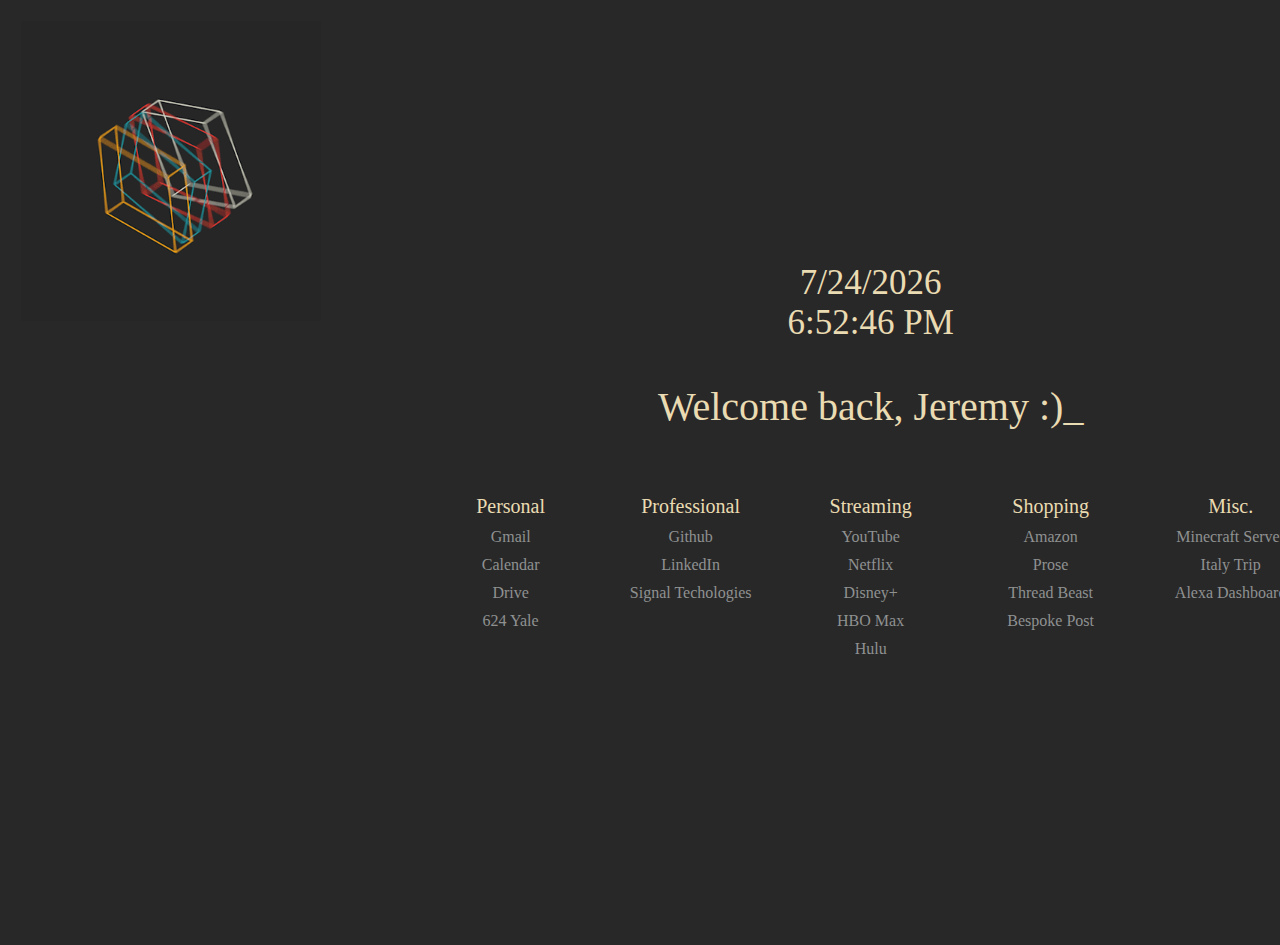
==== index.html @ 777fd3f3 "Remove directory layer" ====
<!DOCTYPE html>
<html lang="en">

<head>
    <meta charset="UTF-8">
    <title>~/startpage</title>
    <link rel="stylesheet" type="text/css" href="style.css">
    <link rel="stylesheet" href="javascript-todo/lib/todomvc-app.css">
    <script src="javascript-todo/lib/elmish.js"></script>
    <script src="javascript-todo/lib/todo-app.js"></script>
</head>

<body onload="startTime()">
    <div class="container">
        
        <div class="left-container">
            <div class="gif">
              <img src="gif1.gif" />
            </div>
            
            <div class="calendar">
                <iframe src="https://calendar.google.com/calendar/embed?height=600&wkst=1&bgcolor=%23282828&ctz=America%2FLos_Angeles&mode=AGENDA&showTitle=0&showNav=0&showTabs=0&showPrint=0&showDate=0&showTz=0&showCalendars=1&src=amVyZW15Z2F2cmlsb3YxM0BnbWFpbC5jb20&src=ZnVwN2FlYWlvczMyb25nbjlyMnRxZnFldDRAZ3JvdXAuY2FsZW5kYXIuZ29vZ2xlLmNvbQ&src=bmw4c29pOWFqMjcyYWxlOXJjdTRwbnJsa2dAZ3JvdXAuY2FsZW5kYXIuZ29vZ2xlLmNvbQ&src=YWRkcmVzc2Jvb2sjY29udGFjdHNAZ3JvdXAudi5jYWxlbmRhci5nb29nbGUuY29t&src=ZW4udXNhI2hvbGlkYXlAZ3JvdXAudi5jYWxlbmRhci5nb29nbGUuY29t&src=amdhdnJpbG9Ac2lnbmFsdGVjaG5vbG9naWVzLmlv&color=%23E67C73&color=%23F4511E&color=%239E69AF&color=%23AD1457&color=%23D81B60&color=%234285F4" style="border-width:0" frameborder="0" scrolling="no"></iframe>
            </div>
        </div>

        <div class="hub">

            <div class="datetime">
                <table>
                    <tp id="date"></tp>
                    <tp id="time"></tp>
                </table>
            </div>
            
            <div class="head">
                <p>Welcome back, Jeremy :)<span class="blinking">_</span></p>
            
            </div>

            <script type="text/javascript">
                var dt = document.getElementById("date");
                var tim = document.getElementById("time");

                function startTime()
                {
                    var today=new Date();
                    var h=today.getHours();
                    var m=today.getMinutes();
                    var s=today.getSeconds();
                    var ampm= "AM"
                    if (h > 12) {
                        h -= 12;
                        ampm = "PM"
                    }
                    // add a zero in front of numbers<10
                    m=checkTime(m);
                    s=checkTime(s);
                    tim.innerHTML=h+":"+m+":"+s+" "+ampm;
                    var mn = today.getMonth()+1;
                    var dat = today.getDate();
                    var yr = today.getFullYear();
                    dt.innerHTML = mn+"/"+dat+"/"+yr+"";
                    t=setTimeout(function(){startTime()},500);
                }
                
                function checkTime(i)
                {
                    if (i<10)
                      {
                      i="0" + i;
                      }
                    return i;
                }
                
            </script>
            
            <div class="bookmarks">
                <div class="category">
                    <div class="links">
                        <li class="title">Personal</li>
                        <li><a href="https://gmail.com">Gmail</a></li>
                        <li><a href="https://calendar.google.com/calendar/u/0/r/week">Calendar</a></li>
                        <li><a href="https://drive.google.com/drive/u/0/my-drive">Drive</a></li>
                        <li><a href="https://624yale.securecafe.com/residentservices/624-yale/home.aspx#tab_Community">624 Yale</a></li>
                    </div>
                </div>

                <div class="category">
                    <div class="links">
                        <li class="title">Professional</li>
                        <li><a href="https://github.com/">Github</a></li>
                        <li><a href="https://www.linkedin.com/feed/">LinkedIn</a></li>
                        <li><a href="https://signaltechnologies.io/">Signal Techologies</a></li>
                    </div>
                </div>

                <div class="category">
                    <div class="links">
                        <li class="title">Streaming</li>
                        <li><a href="https://youtube.com/">YouTube</a></li>
                        <li><a href="https://netflix.com/">Netflix</a></li>
                        <li><a href="https://www.disneyplus.com/home">Disney+</a></li>
                        <li><a href="https://play.hbomax.com/page/urn:hbo:page:home">HBO Max</a></li>
                        <li><a href="https://www.hulu.com/hub/home">Hulu</a></li>
                    </div>
                </div>
                
                <div class="category">
                    <div class="links">
                        <li class="title">Shopping</li>
                        <li><a href="https://www.amazon.com/">Amazon</a></li>
                        <li><a href="https://prose.com/">Prose</a></li>
                        <li><a href="https://myportal.threadbeast.com/#/app/home">Thread Beast</a></li>
                        <li><a href="https://www.bespokepost.com/the-club-room">Bespoke Post</a></li>
                    </div>
                </div>
                
                <div class="category">
                    <div class="links">
                        <li class="title">Misc.</li>
                        <li><a href="https://aternos.org/server/">Minecraft Server</a></li>
                        <li><a href="https://drive.google.com/drive/folders/1UkP56pNG16huD2mvllUthInt6RZmaL7X">Italy Trip</a></li>
                        <li><a href="https://alexa.amazon.com/spa/index.html#cards">Alexa Dashboard</a></li>
                    </div>
                </div>
                
            </div>
        </div>
        
        <div class="right-container">
            
            <div class="todo">
                <div id="app"></div>
                <script>
                    var model = {
                        todos: [ /*{ id: 0, title: "Make something people want.", done: false },*/ ],
                        hash: '#/', // the "route" to display
                    };
                    mount(model, update, view, 'app', subscriptions);
                </script>
            </div>
            
        </div>
        
    </div>
</body>

</html>
---- style.css ----
:root {
    --color-bg: #282828;                /* Background Color     */
    --color-fg: #EADBB2;                /* Title Text Color     */
    --color-link: #8F9191;              /* Link Color           */
    --color-link-visited: #668F8B;      /* Visited Link Color   */
    --color-link-hover: #FA7921 ;       /* Hovering Link Color  */
    --font-style: 'Helvetica Neue';     /* Font Style of Page   */
    --header-font-size: 40px;           /* Font Size of Headings*/
    --font-weight: 300;                 /* Font Weight of Page  */
    --gif-height: 300px;                /* Gif Height           */
    --gif-width: 300px;                 /* Gif Width            */
    --todo-width: 400px;                /* To Do Width          */
    --cal-height: 600px;                /* Calendar Height      */
}

html, body {
  background: var(--color-bg);
  color: var(--color-fg);
  font: 14px var(--font-style);
  font-weight: var(--font-weight);
}

/* Container for webpage*/
.container {
  display: flex;
  justify-items: center;
  align-items: center;
  padding: 1%;
}

.left-container {
  width: var(--gif-width);
  display: flex;
  flex-direction: column;
  flex-grow: 1;
}

.right-container {
    width: var(--todo-width);
    display: flex;
    flex-direction: column;
    flex-grow: 1;
}

/* Main hub of page*/
.hub {
  padding: 0px 0px 0px 100px;
  height: 100%;
  flex-grow: 3;
}

/* Gif Space Props*/
.gif img {
  height: var(--gif-height);
}

/* Calendar */
.calendar{
    display: flex;
    height: var(--cal-height);
}

.datetime {
    display: flex;
    flex-direction: column;
    align-items: center;
    font-size: 35px;
}

.head {
  display: flex;
  flex-direction: column;
  align-items: center;
  font-size: var(--header-font-size);
}

.category {
  display: flex;
  flex-direction: column;
  width: 180px;
}

.bookmarks {
  display: flex;
  justify-content: center;
}

/* Links Border */
.links {
  display: flex;
  flex-direction: column;
  align-items: center;
  padding-top: 20px;
  padding-bottom: 20px;
}

/* Category Titles  */
.title {
  font-size: 20px;
}

/* Links Style */
li {
  font-size: 16px;
  list-style-type: none;
  padding: 5px;
}

a:link {
  text-decoration: none;
  color: var(--color-link);
}

a:visited {
  color: var(--color-link-visited);
}

a:hover {
  color: var(--color-link-hover);
}

/* Blinking */
.blinking {
  animation: opacity 1s ease-in-out infinite;
  opacity: 1;
}

@keyframes opacity {
  0% {
    opacity: 1;
  }

  50% {
    opacity: 0;
  }

  100% {
    opacity: 1;
  }
}
---- javascript-todo/lib/todomvc-app.css ----
button {
	margin: 0;
	padding: 0;
	border: 0;
	background: none;
	font-size: 100%;
	vertical-align: baseline;
	font-family: inherit;
	font-weight: inherit;
	color: inherit;
	-webkit-appearance: none;
	appearance: none;
	-webkit-font-smoothing: antialiased;
	-moz-osx-font-smoothing: grayscale;
}

.todo {
    align-items: center;
	-webkit-font-smoothing: antialiased;
	-moz-osx-font-smoothing: grayscale;
    color: #1f1f1f;
}

:focus {
	outline: 0;
}

.hidden {
	display: none;
}

.todoapp {
	background: #fff;
	margin: 130px 0 0px 0;
	position: relative;
	box-shadow: 0 2px 4px 0 rgba(0, 0, 0, 0.2),
	            0 25px 50px 0 rgba(0, 0, 0, 0.1);
}

.todoapp input::-webkit-input-placeholder {
	font-style: italic;
	font-weight: var(--font-weight);
	color: #D4D4D4;
}

.todoapp input::-moz-placeholder {
	font-style: italic;
	font-weight: var(--font-weight);
	color: #D4D4D4;
}

.todoapp input::input-placeholder {
	font-style: italic;
	font-weight: var(--font-weight);
	color: #D4D4D4;
}

.todoapp h1 {
	position: absolute;
	top: -90px;
	width: 100%;
	font-size: var(--header-font-size);
	font-weight: var(--font-weight);
	text-align: center;
	color: var(--color-fg);
	-webkit-text-rendering: optimizeLegibility;
	-moz-text-rendering: optimizeLegibility;
	text-rendering: optimizeLegibility;
}

.new-todo,
.edit {
	position: relative;
	margin: 0;
	width: 100%;
	font-size: 24px;
	font-family: inherit;
	font-weight: inherit;
	line-height: 1.4em;
	border: 0;
	color: #1f1f1f;
	padding: 6px;
	border: 1px solid #999;
	box-shadow: inset 0 -1px 5px 0 rgba(0, 0, 0, 0.2);
	box-sizing: border-box;
	-webkit-font-smoothing: antialiased;
	-moz-osx-font-smoothing: grayscale;
}

.new-todo {
	padding: 16px 16px 16px 60px;
	border: none;
	background: rgba(0, 0, 0, 0.003);
	box-shadow: inset 0 -2px 1px rgba(0,0,0,0.03);
}

.main {
	position: relative;
	z-index: 2;
	border-top: 1px solid #e6e6e6;
}

.toggle-all {
	width: 1px;
	height: 1px;
	border: none; /* Mobile Safari */
	opacity: 0;
	position: absolute;
	right: 100%;
	bottom: 100%;
}

.toggle-all + label {
	width: 60px;
	height: 34px;
	font-size: 0;
	position: absolute;
	top: -52px;
	left: -13px;
	-webkit-transform: rotate(90deg);
	transform: rotate(90deg);
}

.toggle-all + label:before {
	content: '❯';
	font-size: 22px;
	color: #e6e6e6;
	padding: 10px 27px 10px 27px;
}

.toggle-all:checked + label:before {
	color: #1f1f1f;
}

.todo-list {
	margin: 0;
	padding: 0;
	list-style: none;
}

.todo-list li {
	position: relative;
	font-size: 24px;
	border-bottom: 1px solid #ededed;
}

.todo-list li:last-child {
	border-bottom: none;
}

.todo-list li.editing {
	border-bottom: none;
	padding: 0;
}

.todo-list li.editing .edit {
	display: block;
	width: 506px;
	padding: 12px 16px;
	margin: 0 0 0 43px;
}

.todo-list li.editing .view {
	display: none;
}

.todo-list li .toggle {
	text-align: center;
	width: 40px;
	/* auto, since non-WebKit browsers doesn't support input styling */
	height: auto;
	position: absolute;
	top: 0;
	bottom: 0;
	margin: auto 0;
	border: none; /* Mobile Safari */
	-webkit-appearance: none;
	appearance: none;
}

.todo-list li .toggle {
	opacity: 0;
}

.todo-list li .toggle + label {
	/*
		Firefox requires `#` to be escaped - https://bugzilla.mozilla.org/show_bug.cgi?id=922433
		IE and Edge requires *everything* to be escaped to render, so we do that instead of just the `#` - https://developer.microsoft.com/en-us/microsoft-edge/platform/issues/7157459/
	*/
	background-image: url('data:image/svg+xml;utf8,%3Csvg%20xmlns%3D%22http%3A//www.w3.org/2000/svg%22%20width%3D%2240%22%20height%3D%2240%22%20viewBox%3D%22-10%20-18%20100%20135%22%3E%3Ccircle%20cx%3D%2250%22%20cy%3D%2250%22%20r%3D%2250%22%20fill%3D%22none%22%20stroke%3D%22%23ededed%22%20stroke-width%3D%223%22/%3E%3C/svg%3E');
	background-repeat: no-repeat;
	background-position: center left;
}

.todo-list li .toggle:checked + label {
	background-image: url('data:image/svg+xml;utf8,%3Csvg%20xmlns%3D%22http%3A//www.w3.org/2000/svg%22%20width%3D%2240%22%20height%3D%2240%22%20viewBox%3D%22-10%20-18%20100%20135%22%3E%3Ccircle%20cx%3D%2250%22%20cy%3D%2250%22%20r%3D%2250%22%20fill%3D%22none%22%20stroke%3D%22%23bddad5%22%20stroke-width%3D%223%22/%3E%3Cpath%20fill%3D%22%235dc2af%22%20d%3D%22M72%2025L42%2071%2027%2056l-4%204%2020%2020%2034-52z%22/%3E%3C/svg%3E');
}

.todo-list li label {
	word-break: break-all;
	padding: 15px 15px 15px 60px;
	display: block;
	line-height: 1.2;
	transition: color 0.4s;
}

.todo-list li.completed label {
	color: #d9d9d9;
	text-decoration: line-through;
}

.todo-list li .destroy {
	display: none;
	position: absolute;
	top: 0;
	right: 10px;
	bottom: 0;
	width: 40px;
	height: 40px;
	margin: auto 0;
	font-size: 30px;
	color: #cc9a9a;
	margin-bottom: 11px;
	transition: color 0.2s ease-out;
}

.todo-list li .destroy:hover {
	color: #af5b5e;
}

.todo-list li .destroy:after {
	content: '×';
}

.todo-list li:hover .destroy {
	display: block;
}

.todo-list li .edit {
	display: none;
}

.todo-list li.editing:last-child {
	margin-bottom: -1px;
}

.footer {
	color: #1f1f1f;
	padding: 10px 15px;
	height: 20px;
	text-align: center;
	border-top: 1px solid #e6e6e6;
}

.footer:before {
	content: '';
	position: absolute;
	right: 0;
	bottom: 0;
	left: 0;
	height: 50px;
	overflow: hidden;
	box-shadow: 0 1px 1px rgba(0, 0, 0, 0.2),
	            0 8px 0 -3px #f6f6f6,
	            0 9px 1px -3px rgba(0, 0, 0, 0.2),
	            0 16px 0 -6px #f6f6f6,
	            0 17px 2px -6px rgba(0, 0, 0, 0.2);
}

.todo-count {
	float: left;
	text-align: left;
}

.todo-count strong {
	font-weight: 300;
}

.filters {
	margin: 0;
	padding: 0;
	list-style: none;
	position: absolute;
	right: 0;
	left: 0;
}

.filters li {
	display: inline;
}

.filters li a {
	color: inherit;
	margin: 3px;
	padding: 3px 7px;
	text-decoration: none;
	border: 1px solid transparent;
	border-radius: 3px;
}

.filters li a:hover {
	border-color: rgba(175, 47, 47, 0.1);
}

.filters li a.selected {
	border-color: rgba(175, 47, 47, 0.2);
}

.clear-completed,
html .clear-completed:active {
	float: right;
	position: relative;
	line-height: 20px;
	text-decoration: none;
	cursor: pointer;
}

.clear-completed:hover {
	text-decoration: underline;
}

.info {
	margin: 65px auto 0;
	color: #bfbfbf;
	font-size: 10px;
	text-shadow: 0 1px 0 rgba(255, 255, 255, 0.5);
	text-align: center;
}

.info p {
	line-height: 1;
}

.info a {
	color: inherit;
	text-decoration: none;
	font-weight: 400;
}

.info a:hover {
	text-decoration: underline;
}

/*
	Hack to remove background from Mobile Safari.
	Can't use it globally since it destroys checkboxes in Firefox
*/
@media screen and (-webkit-min-device-pixel-ratio:0) {
	.toggle-all,
	.todo-list li .toggle {
		background: none;
	}

	.todo-list li .toggle {
		height: 40px;
	}
}

@media (max-width: 430px) {
	.footer {
		height: 50px;
	}

	.filters {
		bottom: 10px;
	}
}
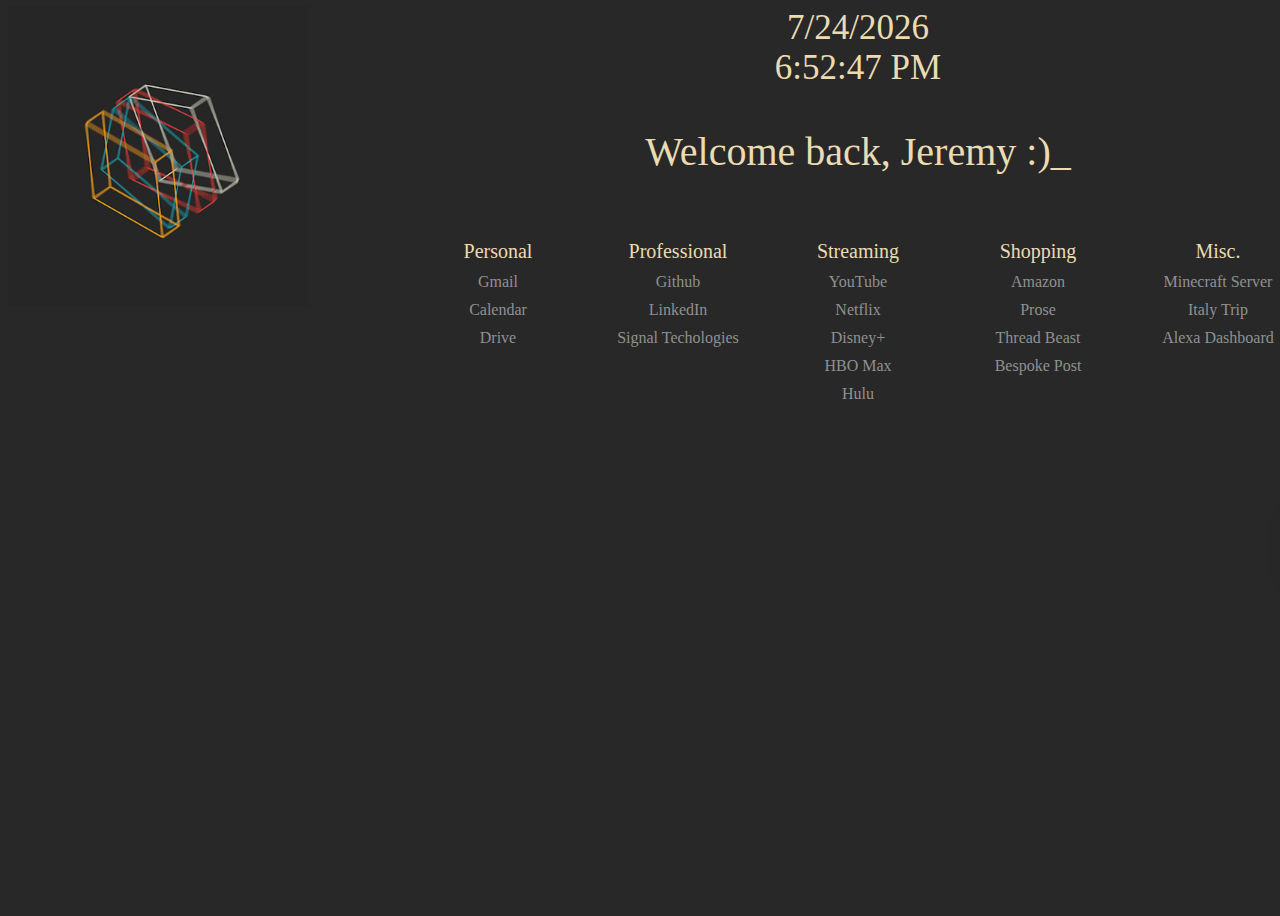
==== commit b4c4d07d: "Refactor + Calendar Prototype" ====
--- a/index.html
+++ b/index.html
@@ -8,23 +8,31 @@
     <link rel="stylesheet" href="javascript-todo/lib/todomvc-app.css">
     <script src="javascript-todo/lib/elmish.js"></script>
     <script src="javascript-todo/lib/todo-app.js"></script>
+    <script src="variables.js"></script> <!-- Include the variables.js file -->
 </head>
 
 <body onload="startTime()">
     <div class="container">
-        
+        <!-- Left Container -->
         <div class="left-container">
+            <!-- Gif Section -->
             <div class="gif">
-              <img src="gif1.gif" />
+                <img src="images/gif1.gif" />
             </div>
-            
+
+            <!-- Calendar Section -->
             <div class="calendar">
-                <iframe src="https://calendar.google.com/calendar/embed?height=600&wkst=1&bgcolor=%23282828&ctz=America%2FLos_Angeles&mode=AGENDA&showTitle=0&showNav=0&showTabs=0&showPrint=0&showDate=0&showTz=0&showCalendars=1&src=amVyZW15Z2F2cmlsb3YxM0BnbWFpbC5jb20&src=ZnVwN2FlYWlvczMyb25nbjlyMnRxZnFldDRAZ3JvdXAuY2FsZW5kYXIuZ29vZ2xlLmNvbQ&src=bmw4c29pOWFqMjcyYWxlOXJjdTRwbnJsa2dAZ3JvdXAuY2FsZW5kYXIuZ29vZ2xlLmNvbQ&src=YWRkcmVzc2Jvb2sjY29udGFjdHNAZ3JvdXAudi5jYWxlbmRhci5nb29nbGUuY29t&src=ZW4udXNhI2hvbGlkYXlAZ3JvdXAudi5jYWxlbmRhci5nb29nbGUuY29t&src=amdhdnJpbG9Ac2lnbmFsdGVjaG5vbG9naWVzLmlv&color=%23E67C73&color=%23F4511E&color=%239E69AF&color=%23AD1457&color=%23D81B60&color=%234285F4" style="border-width:0" frameborder="0" scrolling="no"></iframe>
+                <iframe src="https://calendar.google.com/calendar/embed?height=600&wkst=1&bgcolor=%23282828&ctz=America%2FLos_Angeles&mode=AGENDA&showTitle=0&showNav=0&showTabs=0&showPrint=0&showDate=0&showTz=0&showCalendars=1&src=amVyZW15Z2F2cmlsb3YxM0BnbWFpbC5jb20&src=ZnVwN2FlYWlvczMyb25nbjlyMnRxZnFldDRAZ3JvdXAuY2FsZW5kYXIuZ29vZ2xlLmNvbQ&src=bmw4c29pOWFqMjcyYWxlOXJjdTRwbnJsa2dAZ3JvdXAuY2FsZW5kYXIuZ29vZ2xlLmNvbQ&src=YWRkcmVzc2Jvb2sjY29udGFjdHNAZ3JvdXAudi5jYWxlbmRhci5nb29nbGUuY29t&src=ZW4udXNhI2hvbGlkYXlAZ3JvdXAudi5jYWxlbmRhci5nb29nbGUuY29t&src=amdhdnJpbG9Ac2lnbmFsdGVjaG5vbG9naWVzLmlv&color=%23E67C73&color=%23F4511E&color=%239E69AF&color=%23AD1457&color=%23D81B60&color=%234285F4"
+                style="border-width:0; width: 100%; height: 600px;"
+                    frameborder="0" 
+                    scrolling="no">
+                </iframe>
             </div>
         </div>
 
+        <!-- Center Hub -->
         <div class="hub">
-
+            <!-- Date & Time Section -->
             <div class="datetime">
                 <table>
                     <tp id="date"></tp>
@@ -32,116 +40,127 @@
                 </table>
             </div>
             
+            <!-- Welcome Message -->
             <div class="head">
                 <p>Welcome back, Jeremy :)<span class="blinking">_</span></p>
-            
             </div>
 
+            <!-- Time & Date Script -->
             <script type="text/javascript">
                 var dt = document.getElementById("date");
                 var tim = document.getElementById("time");
 
-                function startTime()
-                {
-                    var today=new Date();
-                    var h=today.getHours();
-                    var m=today.getMinutes();
-                    var s=today.getSeconds();
-                    var ampm= "AM"
+                function startTime() {
+                    var today = new Date();
+                    var h = today.getHours();
+                    var m = today.getMinutes();
+                    var s = today.getSeconds();
+                    var ampm = "AM";
                     if (h > 12) {
                         h -= 12;
-                        ampm = "PM"
+                        ampm = "PM";
                     }
                     // add a zero in front of numbers<10
-                    m=checkTime(m);
-                    s=checkTime(s);
-                    tim.innerHTML=h+":"+m+":"+s+" "+ampm;
-                    var mn = today.getMonth()+1;
+                    m = checkTime(m);
+                    s = checkTime(s);
+                    tim.innerHTML = h + ":" + m + ":" + s + " " + ampm;
+                    var mn = today.getMonth() + 1;
                     var dat = today.getDate();
                     var yr = today.getFullYear();
-                    dt.innerHTML = mn+"/"+dat+"/"+yr+"";
-                    t=setTimeout(function(){startTime()},500);
+                    dt.innerHTML = mn + "/" + dat + "/" + yr + "";
+                    t = setTimeout(function() { startTime() }, 500);
                 }
-                
-                function checkTime(i)
-                {
-                    if (i<10)
-                      {
-                      i="0" + i;
-                      }
+
+                function checkTime(i) {
+                    if (i < 10) {
+                        i = "0" + i;
+                    }
                     return i;
                 }
-                
+
             </script>
-            
+
+            <!-- Bookmarks Section -->
             <div class="bookmarks">
+                <!-- Personal Links -->
                 <div class="category">
                     <div class="links">
                         <li class="title">Personal</li>
-                        <li><a href="https://gmail.com">Gmail</a></li>
-                        <li><a href="https://calendar.google.com/calendar/u/0/r/week">Calendar</a></li>
-                        <li><a href="https://drive.google.com/drive/u/0/my-drive">Drive</a></li>
-                        <li><a href="https://624yale.securecafe.com/residentservices/624-yale/home.aspx#tab_Community">624 Yale</a></li>
+                        <script>
+                            personalLinks.forEach(function(link) {
+                                document.write('<li><a href="' + link.url + '">' + link.title + '</a></li>');
+                            });
+                        </script>
                     </div>
                 </div>
 
+                <!-- Professional Links -->
                 <div class="category">
                     <div class="links">
                         <li class="title">Professional</li>
-                        <li><a href="https://github.com/">Github</a></li>
-                        <li><a href="https://www.linkedin.com/feed/">LinkedIn</a></li>
-                        <li><a href="https://signaltechnologies.io/">Signal Techologies</a></li>
+                        <script>
+                            professionalLinks.forEach(function(link) {
+                                document.write('<li><a href="' + link.url + '">' + link.title + '</a></li>');
+                            });
+                        </script>
                     </div>
                 </div>
 
+                <!-- Streaming Links -->
                 <div class="category">
                     <div class="links">
                         <li class="title">Streaming</li>
-                        <li><a href="https://youtube.com/">YouTube</a></li>
-                        <li><a href="https://netflix.com/">Netflix</a></li>
-                        <li><a href="https://www.disneyplus.com/home">Disney+</a></li>
-                        <li><a href="https://play.hbomax.com/page/urn:hbo:page:home">HBO Max</a></li>
-                        <li><a href="https://www.hulu.com/hub/home">Hulu</a></li>
+                        <script>
+                            streamingLinks.forEach(function(link) {
+                                document.write('<li><a href="' + link.url + '">' + link.title + '</a></li>');
+                            });
+                        </script>
                     </div>
                 </div>
-                
+
+                <!-- Shopping Links -->
                 <div class="category">
                     <div class="links">
                         <li class="title">Shopping</li>
-                        <li><a href="https://www.amazon.com/">Amazon</a></li>
-                        <li><a href="https://prose.com/">Prose</a></li>
-                        <li><a href="https://myportal.threadbeast.com/#/app/home">Thread Beast</a></li>
-                        <li><a href="https://www.bespokepost.com/the-club-room">Bespoke Post</a></li>
+                        <script>
+                            shoppingLinks.forEach(function(link) {
+                                document.write('<li><a href="' + link.url + '">' + link.title + '</a></li>');
+                            });
+                        </script>
                     </div>
                 </div>
-                
+
+                <!-- Miscellaneous Links -->
                 <div class="category">
                     <div class="links">
                         <li class="title">Misc.</li>
-                        <li><a href="https://aternos.org/server/">Minecraft Server</a></li>
-                        <li><a href="https://drive.google.com/drive/folders/1UkP56pNG16huD2mvllUthInt6RZmaL7X">Italy Trip</a></li>
-                        <li><a href="https://alexa.amazon.com/spa/index.html#cards">Alexa Dashboard</a></li>
+                        <script>
+                            miscLinks.forEach(function(link) {
+                                document.write('<li><a href="' + link.url + '">' + link.title + '</a></li>');
+                            });
+                        </script>
                     </div>
                 </div>
-                
+
             </div>
         </div>
-        
+
+        <!-- Right Container -->
         <div class="right-container">
-            
+            <!-- To-Do List Section -->
             <div class="todo">
                 <div id="app"></div>
                 <script>
                     var model = {
-                        todos: [ /*{ id: 0, title: "Make something people want.", done: false },*/ ],
+                        todos: [],
                         hash: '#/', // the "route" to display
                     };
                     mount(model, update, view, 'app', subscriptions);
                 </script>
             </div>
-            
+
         </div>
-        
+
     </div>
 </body>
 
--- a/style.css
+++ b/style.css
@@ -1,18 +1,20 @@
+/* Variables for customizing colors, fonts, and sizes */
 :root {
-    --color-bg: #282828;                /* Background Color     */
-    --color-fg: #EADBB2;                /* Title Text Color     */
-    --color-link: #8F9191;              /* Link Color           */
-    --color-link-visited: #668F8B;      /* Visited Link Color   */
-    --color-link-hover: #FA7921 ;       /* Hovering Link Color  */
-    --font-style: 'Helvetica Neue';     /* Font Style of Page   */
-    --header-font-size: 40px;           /* Font Size of Headings*/
-    --font-weight: 300;                 /* Font Weight of Page  */
-    --gif-height: 300px;                /* Gif Height           */
-    --gif-width: 300px;                 /* Gif Width            */
-    --todo-width: 400px;                /* To Do Width          */
-    --cal-height: 600px;                /* Calendar Height      */
+  --color-bg: #282828;                /* Background Color     */
+  --color-fg: #EADBB2;                /* Title Text Color     */
+  --color-link: #8F9191;              /* Link Color           */
+  --color-link-visited: #668F8B;      /* Visited Link Color   */
+  --color-link-hover: #FA7921 ;       /* Hovering Link Color  */
+  --font-style: 'Helvetica Neue';       /* Font Style of Page   */
+  --header-font-size: 40px;             /* Font Size of Headings*/
+  --font-weight: 300;                   /* Font Weight of Page  */
+  --gif-height: 300px;                  /* Gif Height           */
+  --gif-width: 300px;                   /* Gif Width            */
+  --todo-width: 400px;                  /* To Do Width          */
+  --cal-height: 600px;                  /* Calendar Height      */
 }
 
+/* Set the background color, text color, font, and font weight for the HTML and body elements */
 html, body {
   background: var(--color-bg);
   color: var(--color-fg);
@@ -25,9 +27,10 @@
   display: flex;
   justify-items: center;
   align-items: center;
-  padding: 1%;
+  height: 100vh;
 }
 
+/* Left container for gif and calendar */
 .left-container {
   width: var(--gif-width);
   display: flex;
@@ -35,11 +38,12 @@
   flex-grow: 1;
 }
 
+/* Right container for to-do list */
 .right-container {
-    width: var(--todo-width);
-    display: flex;
-    flex-direction: column;
-    flex-grow: 1;
+  width: var(--todo-width);
+  display: flex;
+  flex-direction: column;
+  flex-grow: 1;
 }
 
 /* Main hub of page*/
@@ -56,17 +60,19 @@
 
 /* Calendar */
 .calendar{
-    display: flex;
-    height: var(--cal-height);
+  display: flex;
+  height: var(--cal-height);
 }
 
+/* Date and time section */
 .datetime {
-    display: flex;
-    flex-direction: column;
-    align-items: center;
-    font-size: 35px;
+  display: flex;
+  flex-direction: column;
+  align-items: center;
+  font-size: 35px;
 }
 
+/* Welcome message section */
 .head {
   display: flex;
   flex-direction: column;
@@ -74,12 +80,14 @@
   font-size: var(--header-font-size);
 }
 
+/* Individual category section */
 .category {
   display: flex;
   flex-direction: column;
   width: 180px;
 }
 
+/* Bookmarks section */
 .bookmarks {
   display: flex;
   justify-content: center;
@@ -106,15 +114,18 @@
   padding: 5px;
 }
 
+/* Link styling */
 a:link {
   text-decoration: none;
   color: var(--color-link);
 }
 
+/* Visited link styling */
 a:visited {
   color: var(--color-link-visited);
 }
 
+/* Hover link styling */
 a:hover {
   color: var(--color-link-hover);
 }
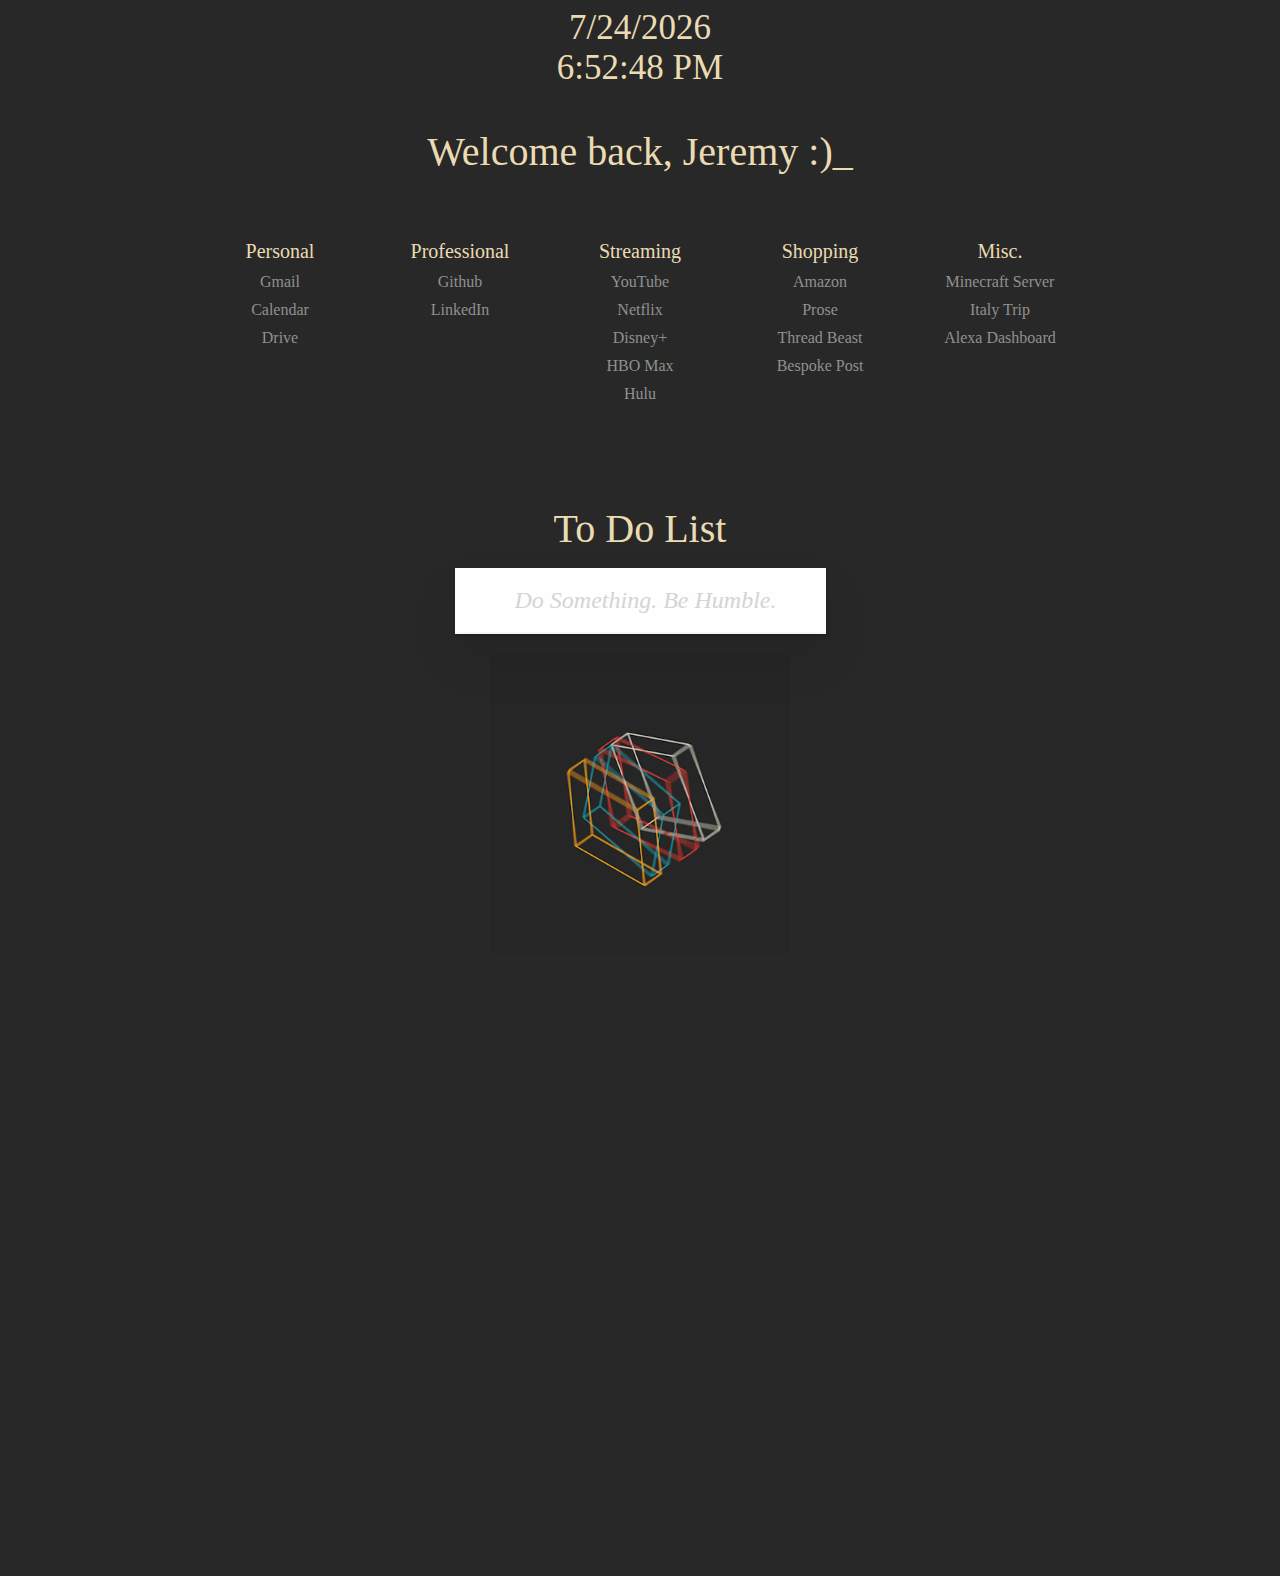
==== commit 83bd7646: "Some Updates" ====
--- a/index.html
+++ b/index.html
@@ -23,7 +23,7 @@
             <!-- Calendar Section -->
             <div class="calendar">
                 <iframe src="https://calendar.google.com/calendar/embed?height=600&wkst=1&bgcolor=%23282828&ctz=America%2FLos_Angeles&mode=AGENDA&showTitle=0&showNav=0&showTabs=0&showPrint=0&showDate=0&showTz=0&showCalendars=1&src=amVyZW15Z2F2cmlsb3YxM0BnbWFpbC5jb20&src=ZnVwN2FlYWlvczMyb25nbjlyMnRxZnFldDRAZ3JvdXAuY2FsZW5kYXIuZ29vZ2xlLmNvbQ&src=bmw4c29pOWFqMjcyYWxlOXJjdTRwbnJsa2dAZ3JvdXAuY2FsZW5kYXIuZ29vZ2xlLmNvbQ&src=YWRkcmVzc2Jvb2sjY29udGFjdHNAZ3JvdXAudi5jYWxlbmRhci5nb29nbGUuY29t&src=ZW4udXNhI2hvbGlkYXlAZ3JvdXAudi5jYWxlbmRhci5nb29nbGUuY29t&src=amdhdnJpbG9Ac2lnbmFsdGVjaG5vbG9naWVzLmlv&color=%23E67C73&color=%23F4511E&color=%239E69AF&color=%23AD1457&color=%23D81B60&color=%234285F4"
-                style="border-width:0; width: 100%; height: 600px;"
+                style="width: 100%;"
                     frameborder="0" 
                     scrolling="no">
                 </iframe>
--- a/style.css
+++ b/style.css
@@ -7,11 +7,11 @@
   --color-link-hover: #FA7921 ;       /* Hovering Link Color  */
   --font-style: 'Helvetica Neue';       /* Font Style of Page   */
   --header-font-size: 40px;             /* Font Size of Headings*/
-  --font-weight: 300;                   /* Font Weight of Page  */
+  --font-weight: 300px;                   /* Font Weight of Page  */
   --gif-height: 300px;                  /* Gif Height           */
   --gif-width: 300px;                   /* Gif Width            */
-  --todo-width: 400px;                  /* To Do Width          */
   --cal-height: 600px;                  /* Calendar Height      */
+  --cal-width: 2
 }
 
 /* Set the background color, text color, font, and font weight for the HTML and body elements */
@@ -27,7 +27,6 @@
   display: flex;
   justify-items: center;
   align-items: center;
-  height: 100vh;
 }
 
 /* Left container for gif and calendar */
@@ -35,7 +34,9 @@
   width: var(--gif-width);
   display: flex;
   flex-direction: column;
-  flex-grow: 1;
+  flex-grow: 2;
+  box-sizing: border-box;
+  margin: 10px;
 }
 
 /* Right container for to-do list */
@@ -43,14 +44,31 @@
   width: var(--todo-width);
   display: flex;
   flex-direction: column;
-  flex-grow: 1;
+  flex-grow: 2;
+  box-sizing: border-box;
+  margin: 10px;
 }
 
-/* Main hub of page*/
+/* Main hub of page */
 .hub {
-  padding: 0px 0px 0px 100px;
-  height: 100%;
-  flex-grow: 3;
+  width: var(--hub-width);
+  flex-grow: 5;
+  box-sizing: border-box;
+  width: 768px;
+}
+
+/* Media query for small screens */
+@media (max-width: 1300px) {
+  .container {
+    flex-direction: column;
+  }
+  .hub {
+    order: -1; /* Move the hub to the top */
+    width: 100vw;
+  }
+  .left-container {
+    order: 1; /* Move the hub to the top */
+  }
 }
 
 /* Gif Space Props*/
@@ -62,6 +80,7 @@
 .calendar{
   display: flex;
   height: var(--cal-height);
+  width: var(--cal-width);
 }
 
 /* Date and time section */
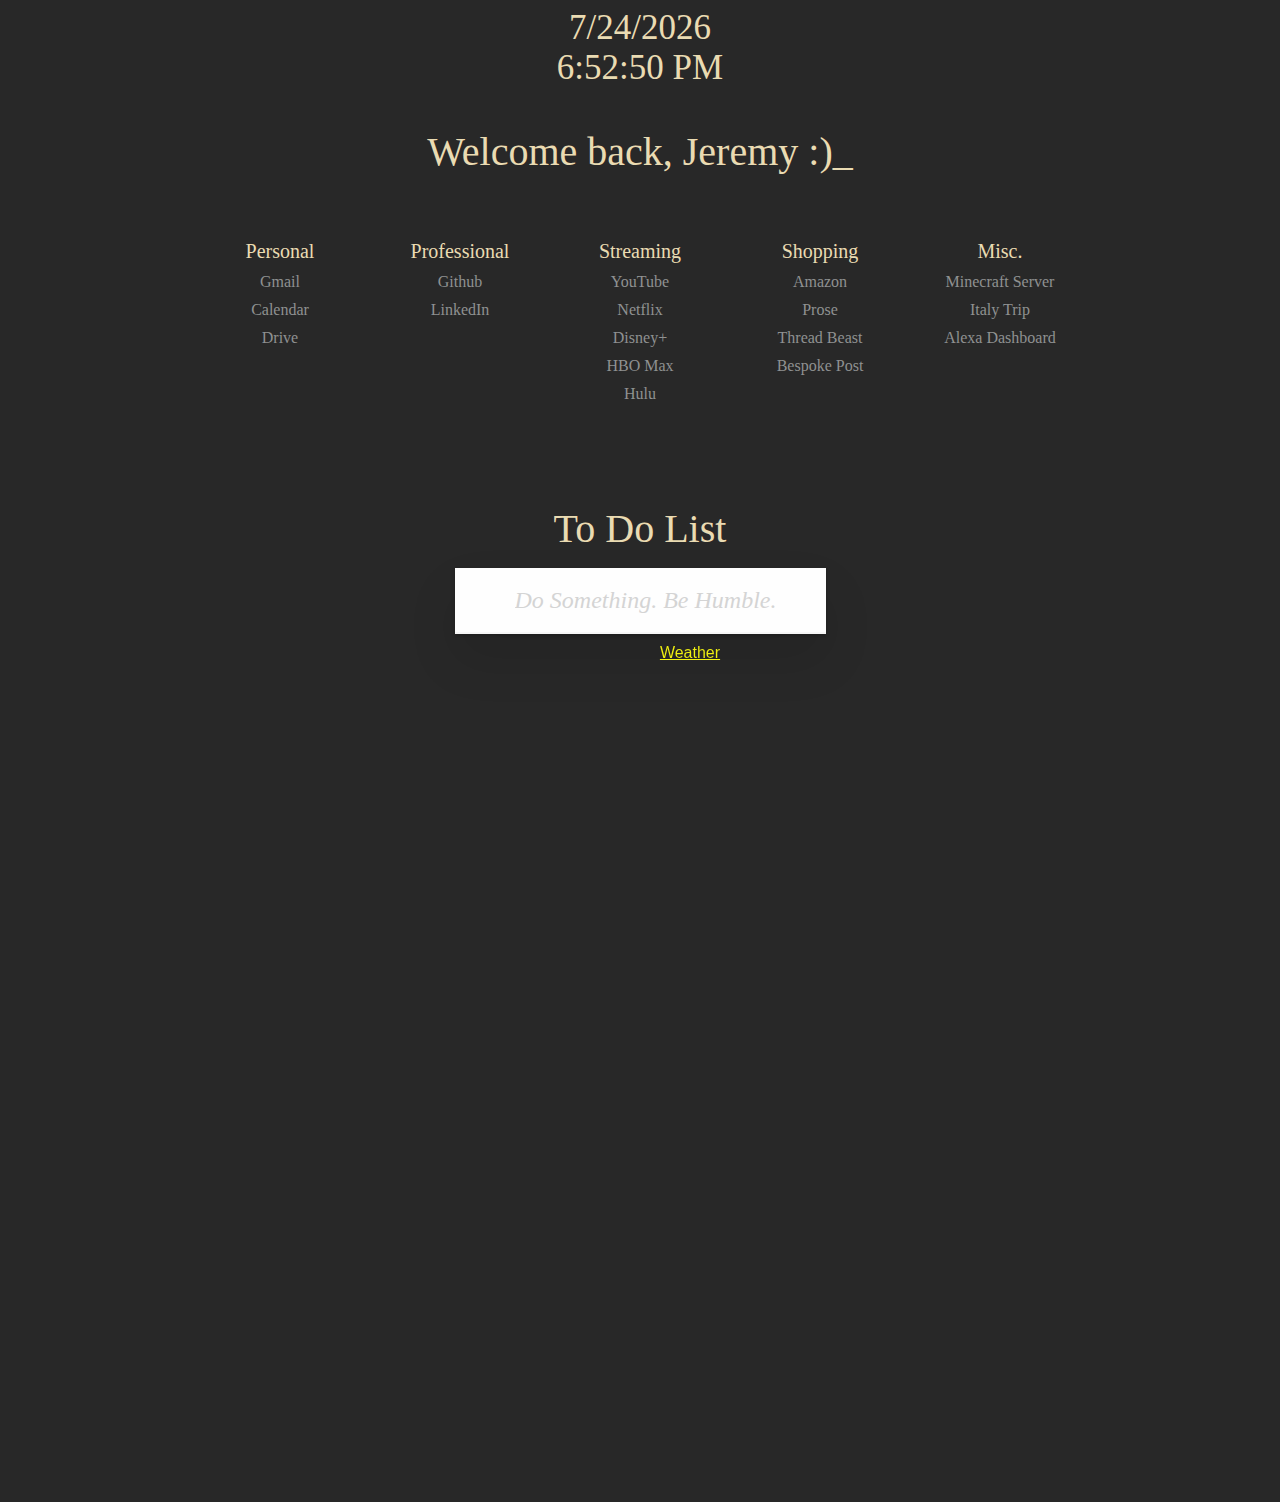
==== commit 93afe0ee: "Added Weather wdieget" ====
--- a/index.html
+++ b/index.html
@@ -3,22 +3,20 @@
 
 <head>
     <meta charset="UTF-8">
-    <title>~/startpage</title>
+    <title>Welcome Back!</title>
     <link rel="stylesheet" type="text/css" href="style.css">
     <link rel="stylesheet" href="javascript-todo/lib/todomvc-app.css">
     <script src="javascript-todo/lib/elmish.js"></script>
     <script src="javascript-todo/lib/todo-app.js"></script>
-    <script src="variables.js"></script> <!-- Include the variables.js file -->
+    <script src="variables.js"></script>
 </head>
 
 <body onload="startTime()">
     <div class="container">
-        <!-- Left Container -->
+
         <div class="left-container">
-            <!-- Gif Section -->
-            <div class="gif">
-                <img src="images/gif1.gif" />
-            </div>
+            <!-- Weather Section -->
+            <iframe src="weather-widget/index.html" width="400px" height="250px" frameborder="0"></iframe>
 
             <!-- Calendar Section -->
             <div class="calendar">
@@ -30,7 +28,6 @@
             </div>
         </div>
 
-        <!-- Center Hub -->
         <div class="hub">
             <!-- Date & Time Section -->
             <div class="datetime">
--- a/style.css
+++ b/style.css
@@ -11,7 +11,6 @@
   --gif-height: 300px;                  /* Gif Height           */
   --gif-width: 300px;                   /* Gif Width            */
   --cal-height: 600px;                  /* Calendar Height      */
-  --cal-width: 2
 }
 
 /* Set the background color, text color, font, and font weight for the HTML and body elements */
@@ -35,8 +34,6 @@
   display: flex;
   flex-direction: column;
   flex-grow: 2;
-  box-sizing: border-box;
-  margin: 10px;
 }
 
 /* Right container for to-do list */
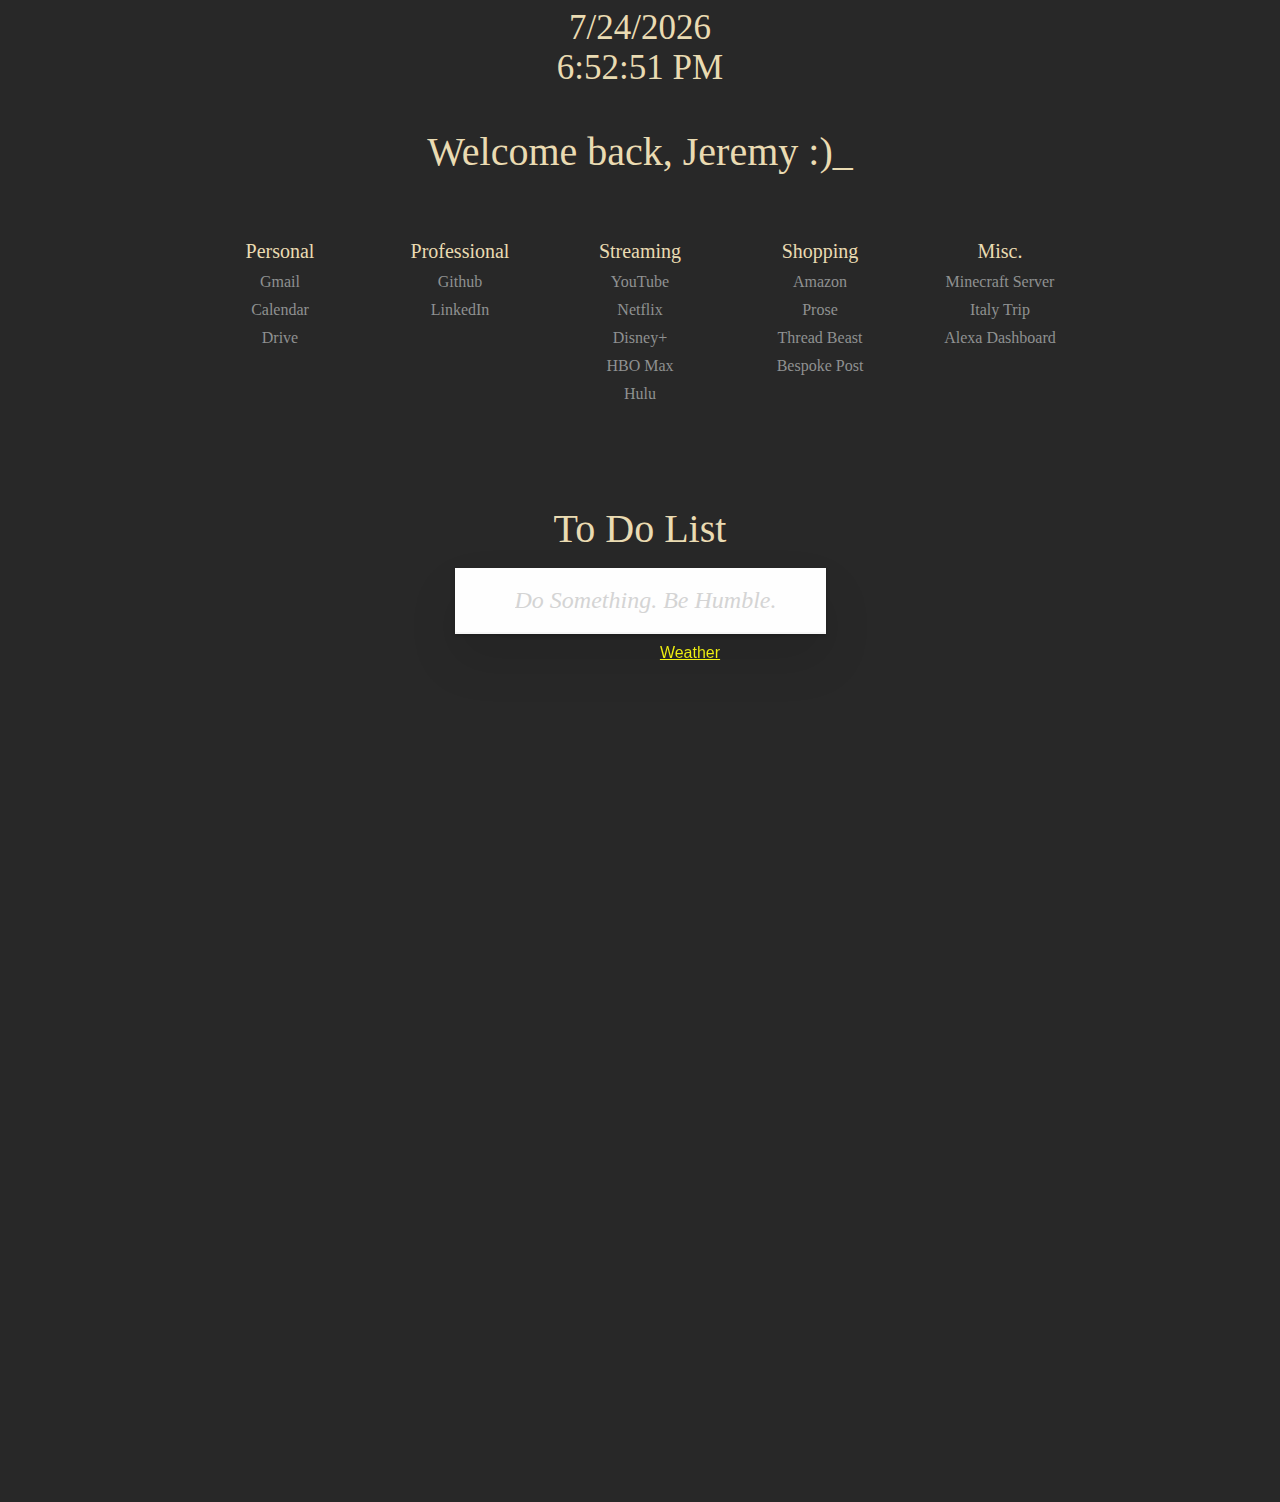
==== commit 9eafe971: "Simplified Some Code" ====
--- a/index.html
+++ b/index.html
@@ -30,8 +30,7 @@
 
         <div class="hub">
             <!-- Date & Time Section -->
-            <div class="datetime">
-                <table>
+            <div class="datetime"><table>
                     <tp id="date"></tp>
                     <tp id="time"></tp>
                 </table>
@@ -43,103 +42,49 @@
             </div>
 
             <!-- Time & Date Script -->
-            <script type="text/javascript">
-                var dt = document.getElementById("date");
-                var tim = document.getElementById("time");
-
+            <script>
                 function startTime() {
-                    var today = new Date();
-                    var h = today.getHours();
-                    var m = today.getMinutes();
-                    var s = today.getSeconds();
-                    var ampm = "AM";
-                    if (h > 12) {
-                        h -= 12;
-                        ampm = "PM";
-                    }
-                    // add a zero in front of numbers<10
-                    m = checkTime(m);
-                    s = checkTime(s);
-                    tim.innerHTML = h + ":" + m + ":" + s + " " + ampm;
-                    var mn = today.getMonth() + 1;
-                    var dat = today.getDate();
-                    var yr = today.getFullYear();
-                    dt.innerHTML = mn + "/" + dat + "/" + yr + "";
-                    t = setTimeout(function() { startTime() }, 500);
+                const today = new Date();
+                let hours = today.getHours();
+                const minutes = today.getMinutes().toString().padStart(2, '0');
+                const seconds = today.getSeconds().toString().padStart(2, '0');
+                const ampm = hours >= 12 ? 'PM' : 'AM';
+                hours = hours % 12 || 12; // convert to 12-hour format
+                const date = `${today.getMonth() + 1}/${today.getDate()}/${today.getFullYear()}`;
+                const time = `${hours}:${minutes}:${seconds} ${ampm}`;
+                document.getElementById('date').textContent = date;
+                document.getElementById('time').textContent = time;
+                setTimeout(startTime, 500);
                 }
-
-                function checkTime(i) {
-                    if (i < 10) {
-                        i = "0" + i;
-                    }
-                    return i;
-                }
-
+                startTime();
             </script>
 
             <!-- Bookmarks Section -->
             <div class="bookmarks">
-                <!-- Personal Links -->
-                <div class="category">
-                    <div class="links">
-                        <li class="title">Personal</li>
-                        <script>
-                            personalLinks.forEach(function(link) {
-                                document.write('<li><a href="' + link.url + '">' + link.title + '</a></li>');
-                            });
-                        </script>
+                <!-- Link Categories -->
+                <script>
+                const linkCategories = [
+                    { title: 'Personal', links: personalLinks },
+                    { title: 'Professional', links: professionalLinks },
+                    { title: 'Streaming', links: streamingLinks },
+                    { title: 'Shopping', links: shoppingLinks },
+                    { title: 'Misc.', links: miscLinks }
+                ];
+                
+                // Loop through link categories and generate HTML code
+                linkCategories.forEach(function(category) {
+                    document.write(`
+                    <div class="category">
+                        <div class="links">
+                        <li class="title">${category.title}</li>
+                        ${category.links.map(link => `<li><a href="${link.url}">${link.title}</a></li>`).join('')}
+                        </div>
                     </div>
-                </div>
-
-                <!-- Professional Links -->
-                <div class="category">
-                    <div class="links">
-                        <li class="title">Professional</li>
-                        <script>
-                            professionalLinks.forEach(function(link) {
-                                document.write('<li><a href="' + link.url + '">' + link.title + '</a></li>');
-                            });
-                        </script>
-                    </div>
-                </div>
-
-                <!-- Streaming Links -->
-                <div class="category">
-                    <div class="links">
-                        <li class="title">Streaming</li>
-                        <script>
-                            streamingLinks.forEach(function(link) {
-                                document.write('<li><a href="' + link.url + '">' + link.title + '</a></li>');
-                            });
-                        </script>
-                    </div>
-                </div>
-
-                <!-- Shopping Links -->
-                <div class="category">
-                    <div class="links">
-                        <li class="title">Shopping</li>
-                        <script>
-                            shoppingLinks.forEach(function(link) {
-                                document.write('<li><a href="' + link.url + '">' + link.title + '</a></li>');
-                            });
-                        </script>
-                    </div>
-                </div>
-
-                <!-- Miscellaneous Links -->
-                <div class="category">
-                    <div class="links">
-                        <li class="title">Misc.</li>
-                        <script>
-                            miscLinks.forEach(function(link) {
-                                document.write('<li><a href="' + link.url + '">' + link.title + '</a></li>');
-                            });
-                        </script>
-                    </div>
-                </div>
-
+                    `);
+                });
+                </script>
             </div>
+            
         </div>
 
         <!-- Right Container -->
@@ -156,9 +101,13 @@
                 </script>
             </div>
 
+
         </div>
+
 
     </div>
 </body>
 
 </html>
+
+<!--<iframe src="https://open.spotify.com/embed/playlist/37i9dQZF1DWZeKCadgRdKQ" width="400" height="380" frameborder="0" allowtransparency="true" allow="encrypted-media"></iframe>-->--- a/style.css
+++ b/style.css
@@ -43,6 +43,8 @@
   flex-direction: column;
   flex-grow: 2;
   box-sizing: border-box;
+  justify-items: center;
+  align-items: center;
   margin: 10px;
 }
 
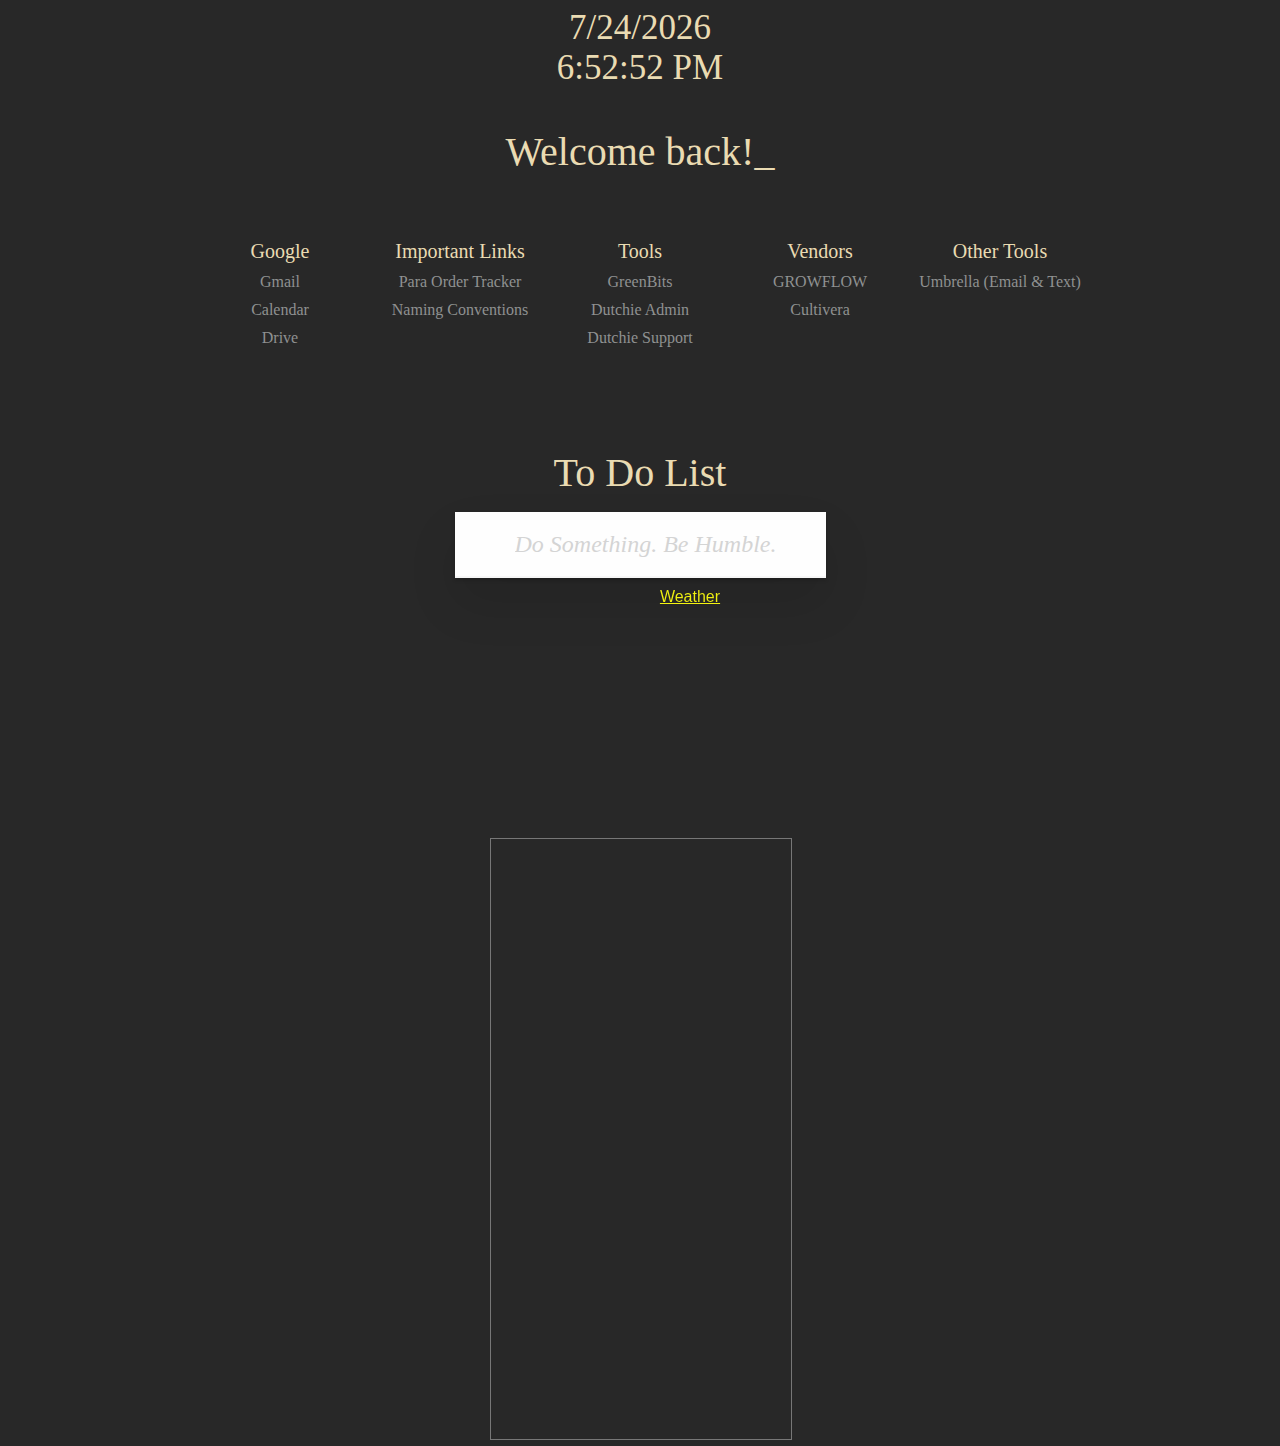
==== commit 5d3e0731: "American Mary Branch" ====
--- a/index.html
+++ b/index.html
@@ -20,10 +20,8 @@
 
             <!-- Calendar Section -->
             <div class="calendar">
-                <iframe src="https://calendar.google.com/calendar/embed?height=600&wkst=1&bgcolor=%23282828&ctz=America%2FLos_Angeles&mode=AGENDA&showTitle=0&showNav=0&showTabs=0&showPrint=0&showDate=0&showTz=0&showCalendars=1&src=amVyZW15Z2F2cmlsb3YxM0BnbWFpbC5jb20&src=ZnVwN2FlYWlvczMyb25nbjlyMnRxZnFldDRAZ3JvdXAuY2FsZW5kYXIuZ29vZ2xlLmNvbQ&src=bmw4c29pOWFqMjcyYWxlOXJjdTRwbnJsa2dAZ3JvdXAuY2FsZW5kYXIuZ29vZ2xlLmNvbQ&src=YWRkcmVzc2Jvb2sjY29udGFjdHNAZ3JvdXAudi5jYWxlbmRhci5nb29nbGUuY29t&src=ZW4udXNhI2hvbGlkYXlAZ3JvdXAudi5jYWxlbmRhci5nb29nbGUuY29t&src=amdhdnJpbG9Ac2lnbmFsdGVjaG5vbG9naWVzLmlv&color=%23E67C73&color=%23F4511E&color=%239E69AF&color=%23AD1457&color=%23D81B60&color=%234285F4"
-                style="width: 100%;"
-                    frameborder="0" 
-                    scrolling="no">
+                <iframe src="https://calendar.google.com/calendar/embed?height=600&wkst=1&ctz=America%2FLos_Angeles&showPrint=0&mode=AGENDA&showCalendars=0&src=YmFsbGFyZEBhbWVyaWNhbm1hcnl3YS5jb20&src=Y181NTc4MmM1ZWFmNjgxOTAzNzcwNmQ5YjEzMmU3MTYyMjEwYzkyYzA1ZWEwYTI2Y2RmY2EyZTgyYzhjNWVhYTk2QGdyb3VwLmNhbGVuZGFyLmdvb2dsZS5jb20&src=ZmQ0Y2YxYTYzOTQzNDdlNzcxM2RlZjI3ZjJkZjhiNTAxNGY2MzliZTVkMTk0MmUyMTk4MGE1ZDIwM2RkMzdhMUBncm91cC5jYWxlbmRhci5nb29nbGUuY29t&src=Y18yMzdiMGU3MmYyM2NjYjk4YmQ0MjY2NTRkOTgwNzJhZmE5ODJkMjg0YTUwNGNlOWEzNGU1MzIyMGFlOTZjMzdlQGdyb3VwLmNhbGVuZGFyLmdvb2dsZS5jb20&src=ZW4udXNhI2hvbGlkYXlAZ3JvdXAudi5jYWxlbmRhci5nb29nbGUuY29t&color=%23039BE5&color=%230B8043&color=%23D81B60&color=%23009688&color=%230B8043"
+                style="border:solid 1px #777" width="400" height="600" frameborder="0" scrolling="no"></iframe>
                 </iframe>
             </div>
         </div>
@@ -38,7 +36,7 @@
             
             <!-- Welcome Message -->
             <div class="head">
-                <p>Welcome back, Jeremy :)<span class="blinking">_</span></p>
+                <p>Welcome back!<span class="blinking">_</span></p>
             </div>
 
             <!-- Time & Date Script -->
@@ -64,11 +62,11 @@
                 <!-- Link Categories -->
                 <script>
                 const linkCategories = [
-                    { title: 'Personal', links: personalLinks },
-                    { title: 'Professional', links: professionalLinks },
-                    { title: 'Streaming', links: streamingLinks },
-                    { title: 'Shopping', links: shoppingLinks },
-                    { title: 'Misc.', links: miscLinks }
+                    { title: 'Google', links: googleLinks },
+                    { title: 'Important Links', links: importantLinks },
+                    { title: 'Tools', links: toolsLinks },
+                    { title: 'Vendors', links: vendorsLinks },
+                    { title: 'Other Tools', links: otherLinks }
                 ];
                 
                 // Loop through link categories and generate HTML code
